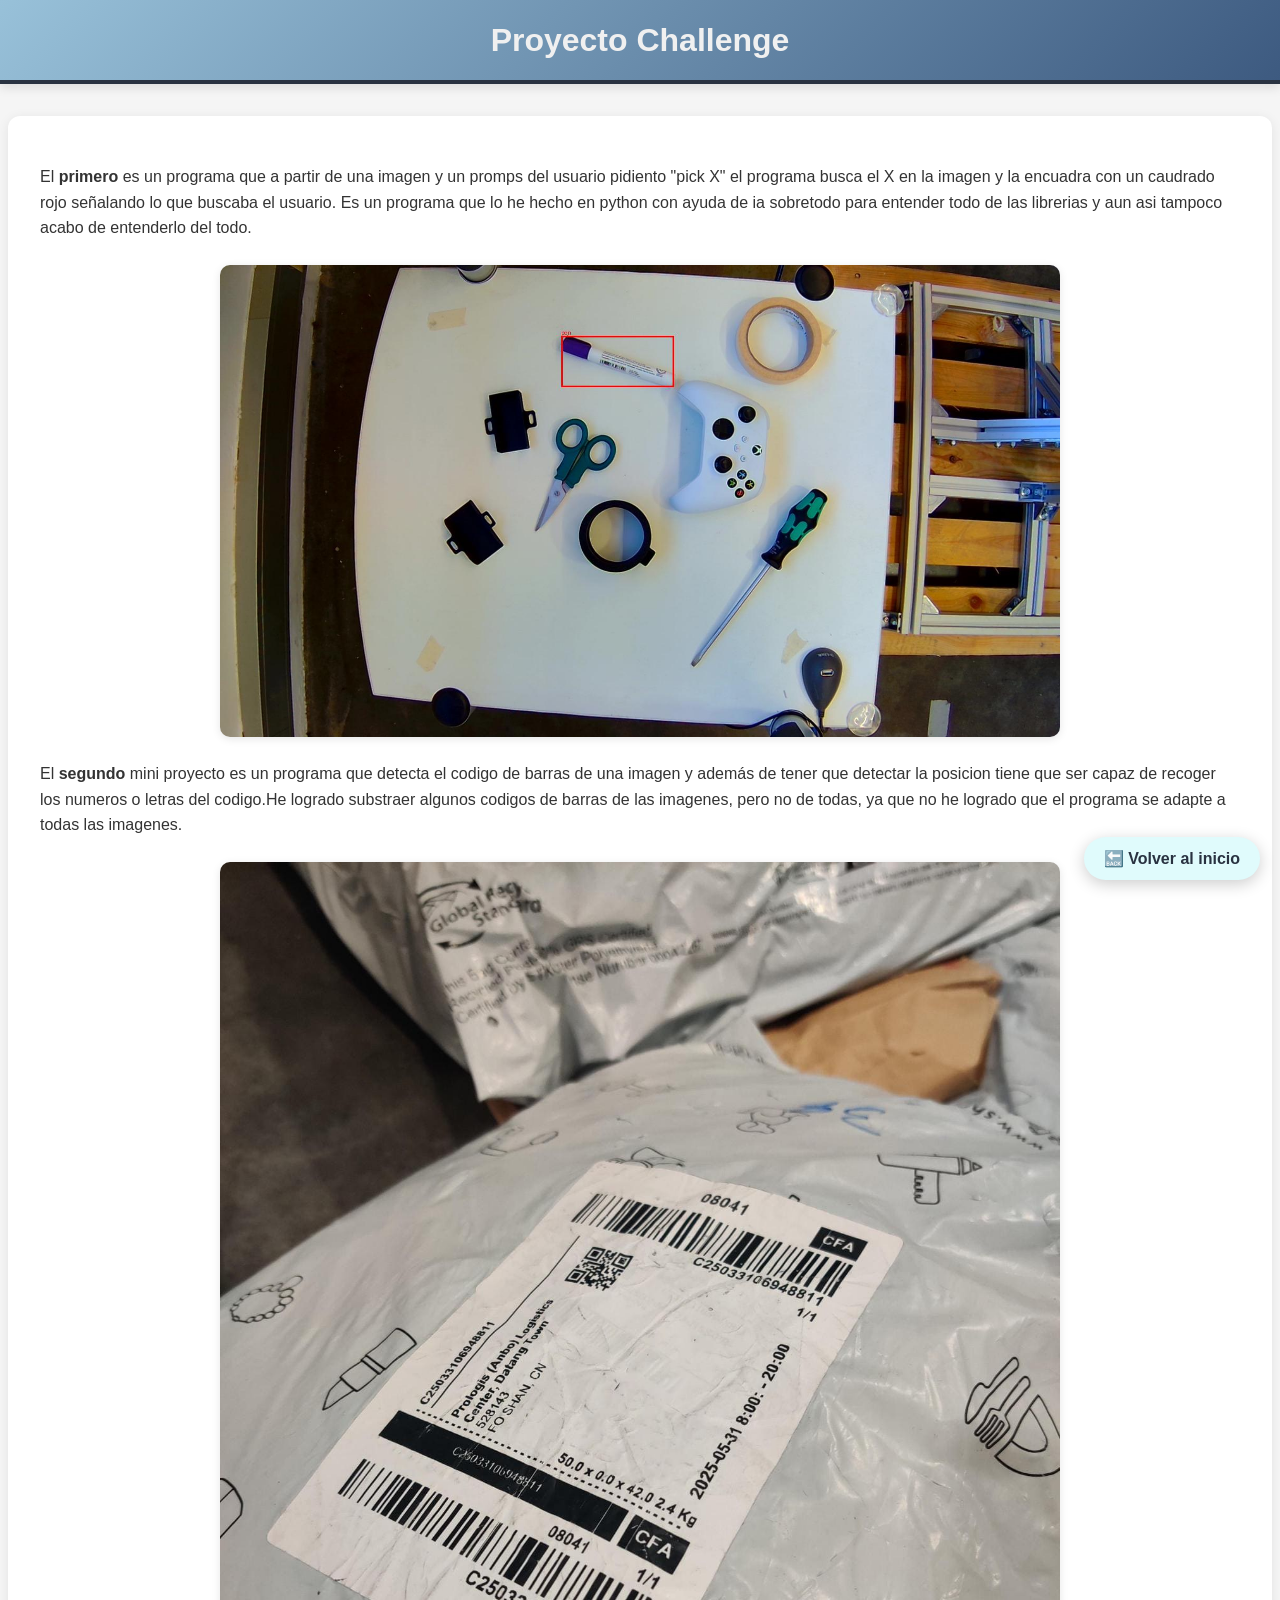
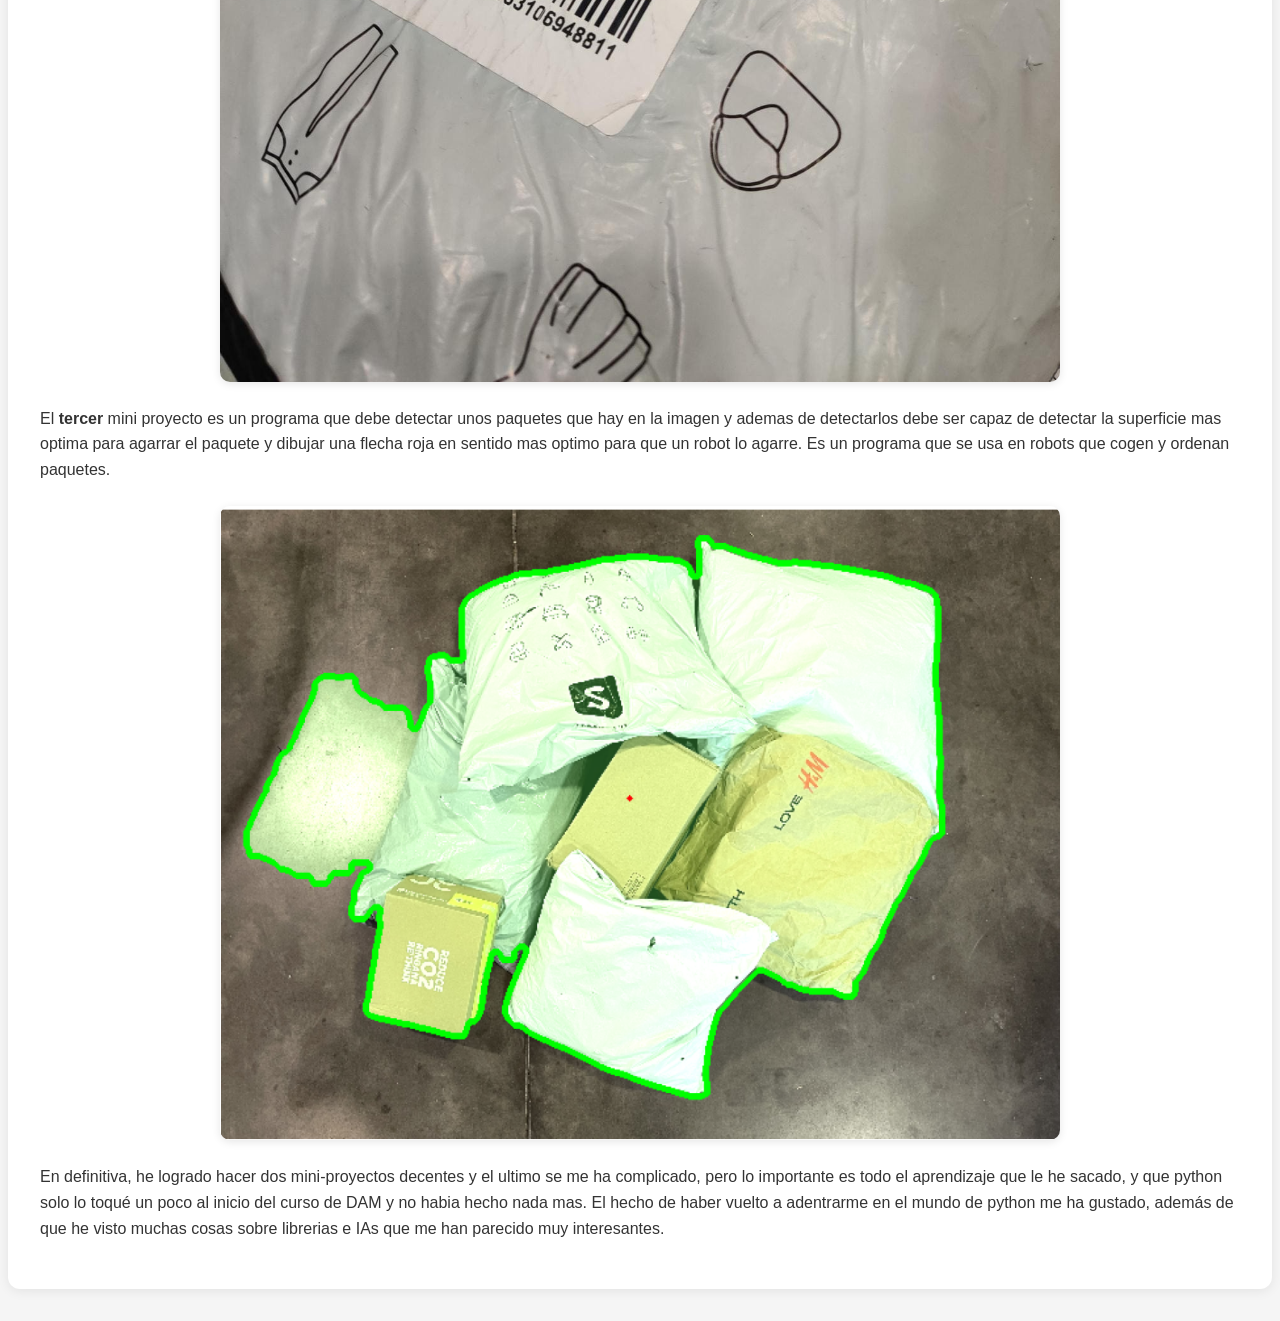
==== proyectoChallenge.html @ 7c4c59e0 "Actualizacion de estetica de headers, añadido el html del proyecto challenge con sus contenidos y ac" ====
<!DOCTYPE html>
<html lang="es">

<head>
  <meta charset="UTF-8" />
  <meta name="viewport" content="width=device-width, initial-scale=1.0" />
  <title>Proyecto Challenge</title>
  <style>
    body {
      font-family: 'Segoe UI', sans-serif;
      margin: 0;
      padding: 0;
      background-color: #f5f5f5;
      color: #333;
    }

    @keyframes colorCycle {
      0% {
        color: #ffffff;
      }

      25% {
        color: #fcbf49;
      }

      50% {
        color: #80ed99;
      }

      75% {
        color: #a29bfe;
      }

      100% {
        color: #ffffff;
      }
    }

    .header-sub {
      background: linear-gradient(135deg, #98c1d9, #3d5a80);
      padding: 2.5rem 2rem;
      position: relative;
      display: flex;
      justify-content: flex-end;
      align-items: center;
      color: #f0f0f0;
      border-bottom: 4px solid #293241;
      box-shadow: 0 4px 10px rgba(0, 0, 0, 0.1);
    }

    .header-title-wrapper {
      position: absolute;
      left: 50%;
      transform: translateX(-50%);
      text-align: center;
    }

    .header-sub h1 {
      margin: 0;
      font-size: 2rem;
      font-weight: 600;
      animation: colorCycle 6s infinite;
    }

    .content {
      max-width: 1200px;
      margin: 2rem auto;
      background-color: white;
      border-radius: 12px;
      box-shadow: 0 2px 12px rgba(0, 0, 0, 0.08);
      padding: 2rem;
      line-height: 1.6;
    }

    .img-wrapper {
      display: flex;
      justify-content: center;
      margin: 1.5rem 0;
    }

    img.project-img {
      max-width: 70%;
      height: auto;
      border-radius: 10px;
      box-shadow: 0 2px 8px rgba(0, 0, 0, 0.1);
      cursor: zoom-in;
      transition: transform 0.4s ease, box-shadow 0.3s ease;
    }

    img.project-img:hover {
      transform: scale(1.05);
      box-shadow: 0 8px 24px rgba(0, 0, 0, 0.2);
    }

    /* Modal para imagen ampliada */
    #imgModal {
      display: none;
      position: fixed;
      z-index: 9999;
      left: 0;
      top: 0;
      width: 100vw;
      height: 100vh;
      background: rgba(0, 0, 0, 0.8);
      justify-content: center;
      align-items: center;
    }

    #modalImg {
      max-width: 90vw;
      max-height: 90vh;
      border-radius: 12px;
      box-shadow: 0 4px 24px rgba(0, 0, 0, 0.5);
    }

    /* Botó flotant */
    .floating-button {
      position: fixed;
      bottom: 20px;
      right: 20px;
      background-color: #e0fbfc;
      color: #293241;
      padding: 0.75rem 1.25rem;
      border-radius: 50px;
      text-decoration: none;
      font-weight: bold;
      box-shadow: 0 4px 16px rgba(0, 0, 0, 0.2);
      transition: background-color 0.3s, transform 0.3s;
      z-index: 10000;
    }

    .floating-button:hover {
      background-color: #c2e1ec;
      transform: scale(1.05);
    }

    /* Per evitar que el header tingui també un botó duplicat */
    .header-sub a {
      display: none;
    }
  </style>
</head>

<body>

  <header class="header-sub">
    <div class="header-title-wrapper">
      <h1>Proyecto Challenge</h1>
    </div>
    <a href="index.html">Volver al inicio</a>
  </header>

  <div class="content">
    <p>
      El <strong>primero</strong> es un programa que a partir de una imagen y un promps del usuario pidiento "pick X" el programa busca el X en la imagen y la encuadra con un caudrado rojo señalando lo que buscaba el usuario.
      Es un programa que lo he hecho en python con ayuda de ia sobretodo para entender todo de las librerias y aun asi tampoco acabo de entenderlo del todo.
    </p>
    <div class="img-wrapper">
      <img class="project-img" src="img/findObject.jpg" alt="Output del proyecto Challenge mini1">
    </div>

    <p>
      El <strong>segundo</strong> mini proyecto es un programa que detecta el codigo de barras de una imagen y además de tener que detectar la posicion tiene 
      que ser capaz de recoger los numeros o letras del codigo.He logrado substraer algunos codigos de barras de las imagenes, 
      pero no de todas, ya que no he logrado que el programa se adapte a todas las imagenes.
    </p>
    <div class="img-wrapper">
      <img class="project-img" src="img/barcode_detection.jpg" alt="Output del proyecto Challenge mini2">
    </div>

    <p>
      El <strong>tercer</strong> mini proyecto es un programa que debe detectar unos paquetes que hay en la imagen y ademas de detectarlos 
      debe ser capaz de detectar la superficie mas optima para agarrar el paquete y dibujar una flecha roja en sentido mas optimo para que 
      un robot lo agarre. Es un programa que se usa en robots que cogen y ordenan paquetes.
    </p>
    <div class="img-wrapper">
      <img class="project-img" src="img/packages_detect.png" alt="Output del proyecto Challenge mini3">
    </div>

    <p>
      En definitiva, he logrado hacer dos mini-proyectos decentes y el ultimo se me ha complicado, pero lo importante es todo el aprendizaje que le he sacado,
      y que python solo lo toqué un poco al inicio del curso de DAM y no habia hecho nada mas. El hecho de haber vuelto a adentrarme en el mundo de python me ha
      gustado, además de que he visto muchas cosas sobre librerias e IAs que me han parecido muy interesantes.
    </p>
  </div>

  <!-- Botó flotant -->
  <a href="index.html" class="floating-button">🔙 Volver al inicio</a>

  <!-- Modal para imagen ampliada -->
  <div id="imgModal">
    <img id="modalImg" src="" alt="Imagen ampliada">
  </div>

  <script>
    const imgs = document.querySelectorAll('.project-img');
    const imgModal = document.getElementById('imgModal');
    const modalImg = document.getElementById('modalImg');

    imgs.forEach(img => {
      img.addEventListener('click', () => {
        modalImg.src = img.src;
        imgModal.style.display = 'flex';
        document.body.style.overflow = 'hidden';
      });
    });

    imgModal.addEventListener('click', () => {
      imgModal.style.display = 'none';
      document.body.style.overflow = '';
    });

    document.addEventListener('keydown', (e) => {
      if (e.key === 'Escape' && imgModal.style.display === 'flex') {
        imgModal.style.display = 'none';
        document.body.style.overflow = '';
      }
    });
  </script>

</body>
</html>
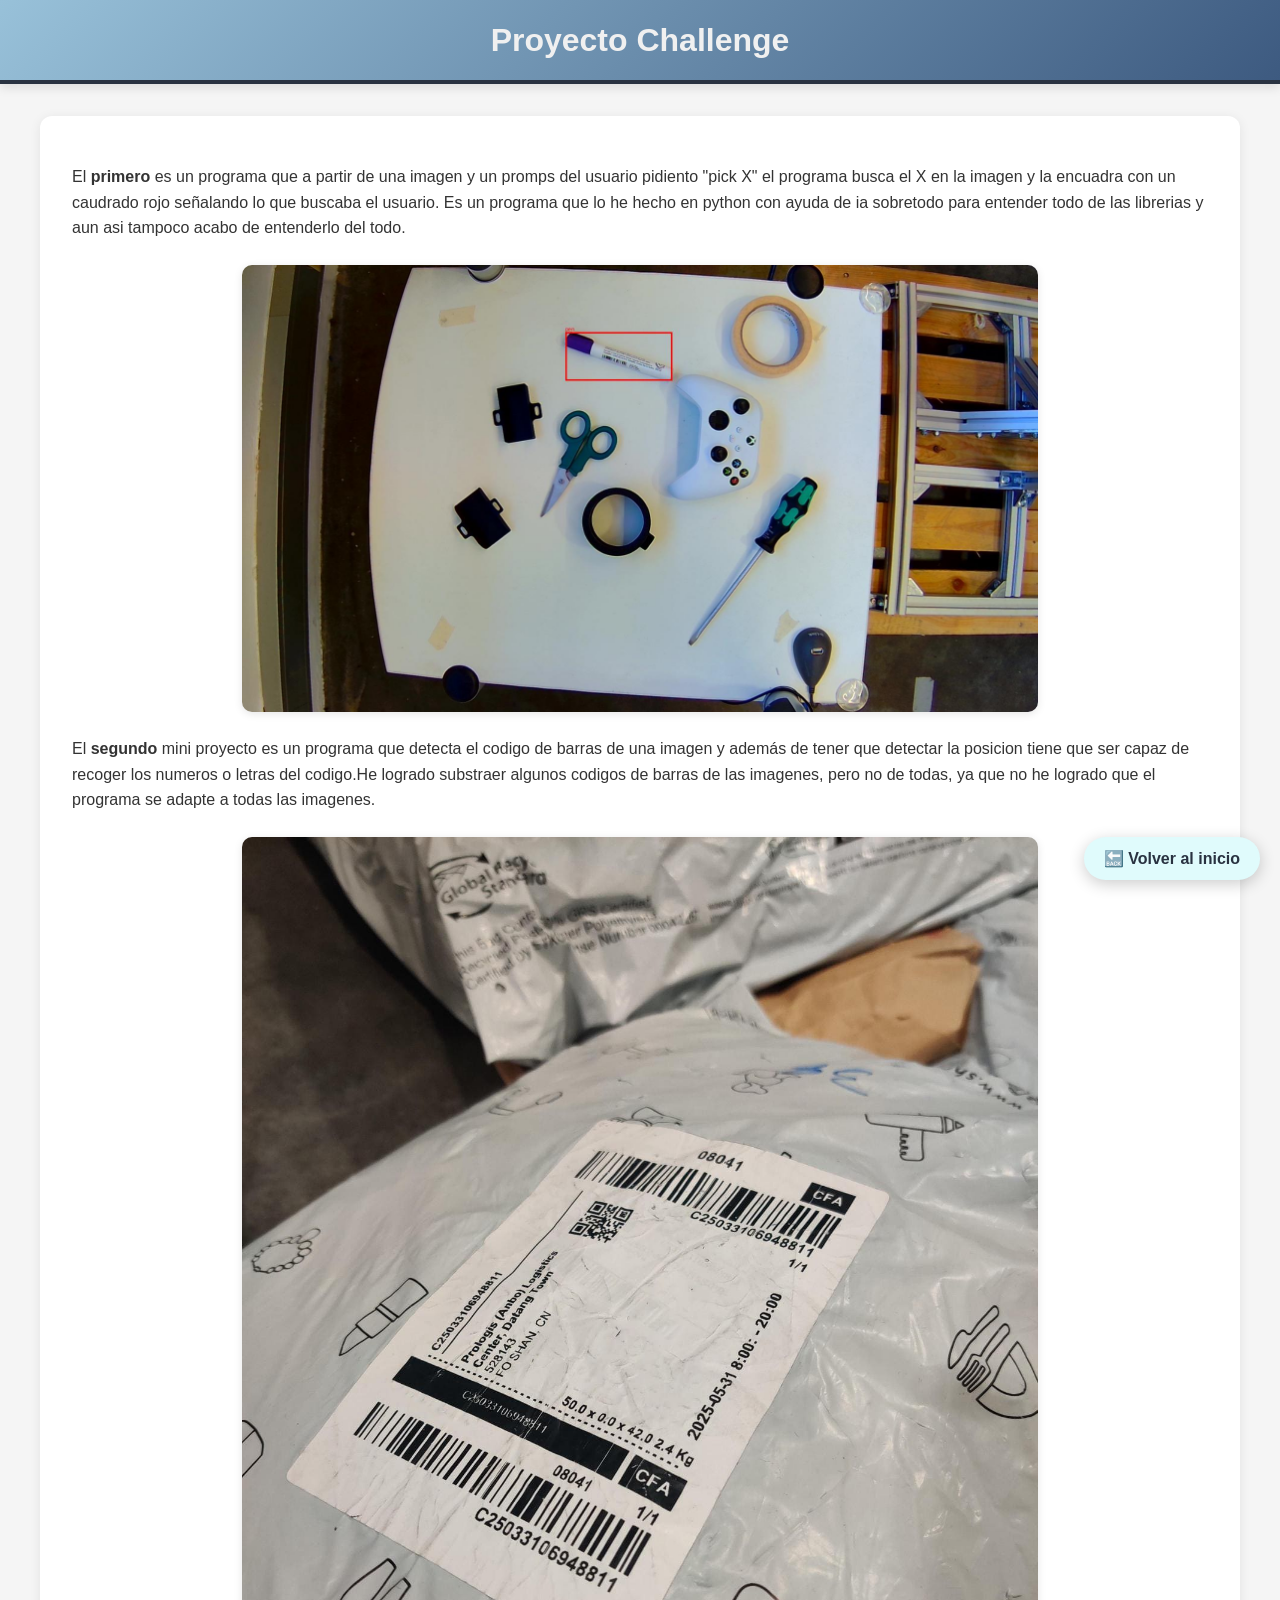
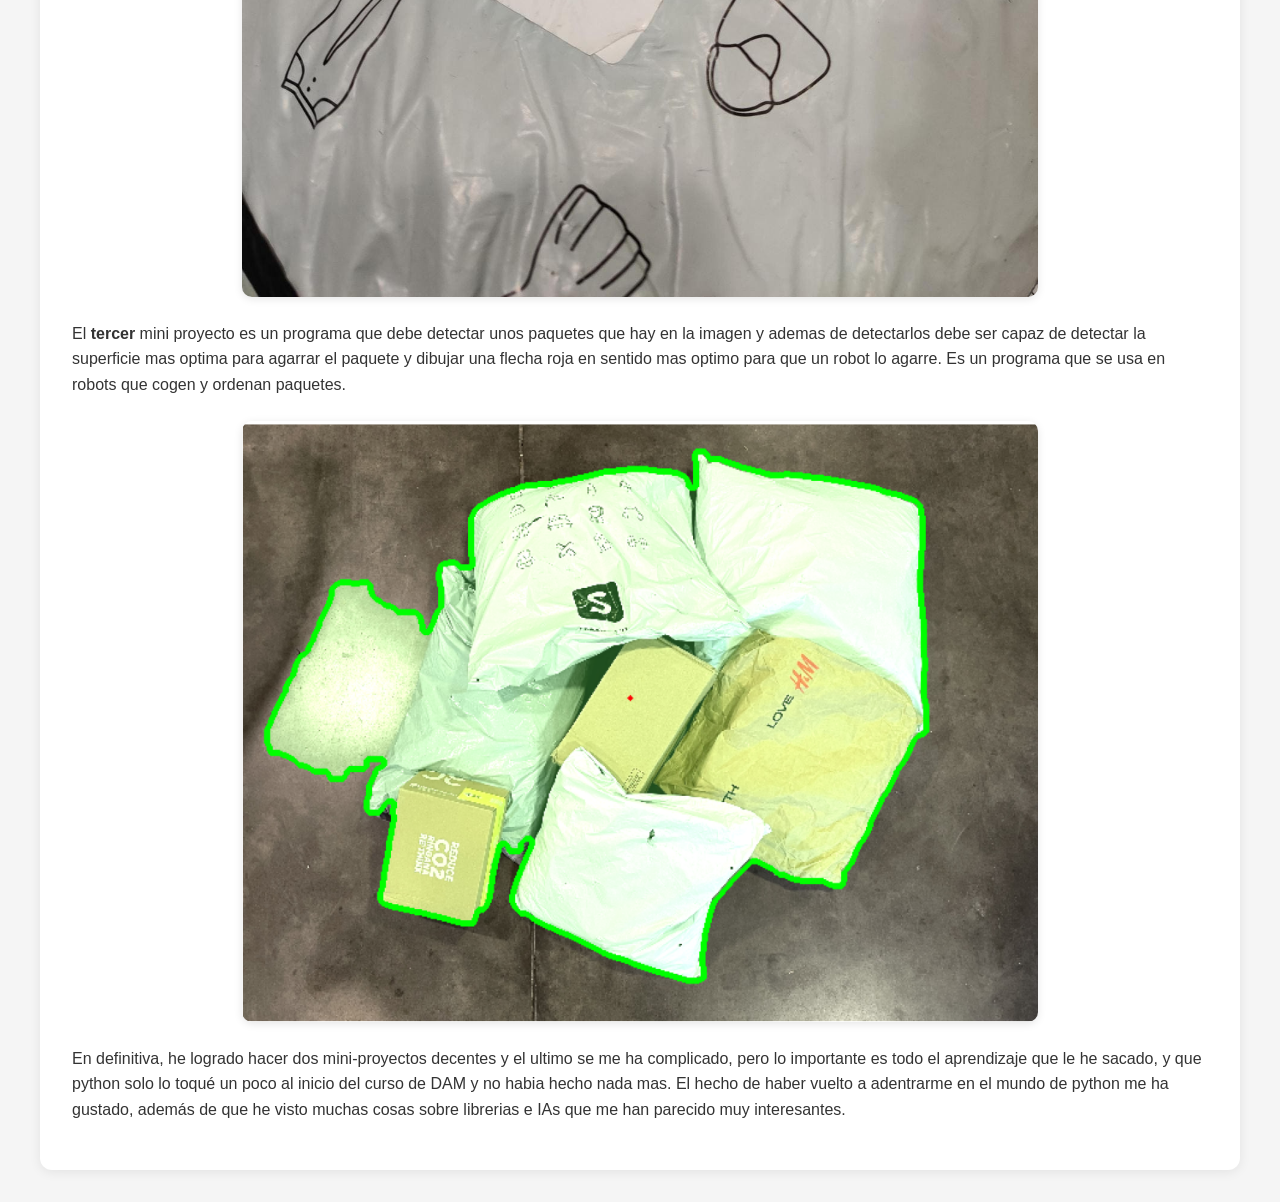
==== commit 954d82db: "mejoras y cambiadn orecursos a Blogs y haciendo Blog de hoy :P" ====
--- a/proyectoChallenge.html
+++ b/proyectoChallenge.html
@@ -5,140 +5,7 @@
   <meta charset="UTF-8" />
   <meta name="viewport" content="width=device-width, initial-scale=1.0" />
   <title>Proyecto Challenge</title>
-  <style>
-    body {
-      font-family: 'Segoe UI', sans-serif;
-      margin: 0;
-      padding: 0;
-      background-color: #f5f5f5;
-      color: #333;
-    }
-
-    @keyframes colorCycle {
-      0% {
-        color: #ffffff;
-      }
-
-      25% {
-        color: #fcbf49;
-      }
-
-      50% {
-        color: #80ed99;
-      }
-
-      75% {
-        color: #a29bfe;
-      }
-
-      100% {
-        color: #ffffff;
-      }
-    }
-
-    .header-sub {
-      background: linear-gradient(135deg, #98c1d9, #3d5a80);
-      padding: 2.5rem 2rem;
-      position: relative;
-      display: flex;
-      justify-content: flex-end;
-      align-items: center;
-      color: #f0f0f0;
-      border-bottom: 4px solid #293241;
-      box-shadow: 0 4px 10px rgba(0, 0, 0, 0.1);
-    }
-
-    .header-title-wrapper {
-      position: absolute;
-      left: 50%;
-      transform: translateX(-50%);
-      text-align: center;
-    }
-
-    .header-sub h1 {
-      margin: 0;
-      font-size: 2rem;
-      font-weight: 600;
-      animation: colorCycle 6s infinite;
-    }
-
-    .content {
-      max-width: 1200px;
-      margin: 2rem auto;
-      background-color: white;
-      border-radius: 12px;
-      box-shadow: 0 2px 12px rgba(0, 0, 0, 0.08);
-      padding: 2rem;
-      line-height: 1.6;
-    }
-
-    .img-wrapper {
-      display: flex;
-      justify-content: center;
-      margin: 1.5rem 0;
-    }
-
-    img.project-img {
-      max-width: 70%;
-      height: auto;
-      border-radius: 10px;
-      box-shadow: 0 2px 8px rgba(0, 0, 0, 0.1);
-      cursor: zoom-in;
-      transition: transform 0.4s ease, box-shadow 0.3s ease;
-    }
-
-    img.project-img:hover {
-      transform: scale(1.05);
-      box-shadow: 0 8px 24px rgba(0, 0, 0, 0.2);
-    }
-
-    /* Modal para imagen ampliada */
-    #imgModal {
-      display: none;
-      position: fixed;
-      z-index: 9999;
-      left: 0;
-      top: 0;
-      width: 100vw;
-      height: 100vh;
-      background: rgba(0, 0, 0, 0.8);
-      justify-content: center;
-      align-items: center;
-    }
-
-    #modalImg {
-      max-width: 90vw;
-      max-height: 90vh;
-      border-radius: 12px;
-      box-shadow: 0 4px 24px rgba(0, 0, 0, 0.5);
-    }
-
-    /* Botó flotant */
-    .floating-button {
-      position: fixed;
-      bottom: 20px;
-      right: 20px;
-      background-color: #e0fbfc;
-      color: #293241;
-      padding: 0.75rem 1.25rem;
-      border-radius: 50px;
-      text-decoration: none;
-      font-weight: bold;
-      box-shadow: 0 4px 16px rgba(0, 0, 0, 0.2);
-      transition: background-color 0.3s, transform 0.3s;
-      z-index: 10000;
-    }
-
-    .floating-button:hover {
-      background-color: #c2e1ec;
-      transform: scale(1.05);
-    }
-
-    /* Per evitar que el header tingui també un botó duplicat */
-    .header-sub a {
-      display: none;
-    }
-  </style>
+  <link rel="stylesheet" href="css/style.css" />
 </head>
 
 <body>
@@ -192,31 +59,7 @@
     <img id="modalImg" src="" alt="Imagen ampliada">
   </div>
 
-  <script>
-    const imgs = document.querySelectorAll('.project-img');
-    const imgModal = document.getElementById('imgModal');
-    const modalImg = document.getElementById('modalImg');
-
-    imgs.forEach(img => {
-      img.addEventListener('click', () => {
-        modalImg.src = img.src;
-        imgModal.style.display = 'flex';
-        document.body.style.overflow = 'hidden';
-      });
-    });
-
-    imgModal.addEventListener('click', () => {
-      imgModal.style.display = 'none';
-      document.body.style.overflow = '';
-    });
-
-    document.addEventListener('keydown', (e) => {
-      if (e.key === 'Escape' && imgModal.style.display === 'flex') {
-        imgModal.style.display = 'none';
-        document.body.style.overflow = '';
-      }
-    });
-  </script>
+  <script src="js/main.js"></script>
 
 </body>
 </html>
--- a/css/style.css
+++ b/css/style.css
@@ -0,0 +1,358 @@
+/* Base */
+* {
+    scroll-behavior: smooth;
+    box-sizing: border-box;
+}
+
+body {
+    font-family: 'Segoe UI', sans-serif;
+    margin: 0;
+    padding: 0;
+    background-color: #f5f5f5;
+    color: #333;
+}
+
+/* Animations */
+@keyframes colorCycle {
+    0% { color: #ffffff; }
+    25% { color: #fcbf49; }
+    50% { color: #80ed99; }
+    75% { color: #a29bfe; }
+    100% { color: #ffffff; }
+}
+
+@keyframes typing {
+    from { width: 0; }
+    to { width: 63ch; }
+}
+
+@keyframes blink-caret {
+    0%, 100% { border-color: white; }
+    50% { border-color: transparent; }
+}
+
+/* Index components */
+header {
+    background: linear-gradient(135deg, #6fb2d6, #234b83);
+    color: white;
+    padding: 3rem 1rem 2rem;
+    text-align: center;
+    position: relative;
+}
+
+header h1 {
+    font-size: 2.8rem;
+    animation: colorCycle 6s infinite;
+}
+
+#subtitulo {
+    display: inline-block;
+    font-size: 1.2rem;
+    margin-top: 0.5rem;
+    color: white;
+    white-space: nowrap;
+    overflow: hidden;
+    border-right: 2px solid white;
+    width: 0;
+    animation: typing 4s steps(83, end) forwards, blink-caret 0.75s step-end infinite;
+    animation-delay: 0s, 4s;
+    animation-fill-mode: forwards, none;
+}
+
+nav {
+    display: flex;
+    justify-content: center;
+    align-items: center;
+    gap: 2rem;
+    padding: 1rem 2rem;
+    position: sticky;
+    top: 0;
+    z-index: 1000;
+    background: rgba(255, 255, 255, 0.85); /* Glassmorphism */
+    backdrop-filter: blur(12px);
+    -webkit-backdrop-filter: blur(12px);
+    box-shadow: 0 4px 15px rgba(0, 0, 0, 0.05);
+    border-bottom: 1px solid rgba(255, 255, 255, 0.4);
+    transition: all 0.3s ease;
+}
+
+nav a {
+    text-decoration: none;
+    color: #2b2d42;
+    font-weight: 600;
+    font-size: 1.05rem;
+    padding: 0.5rem 1rem;
+    border-radius: 8px;
+    transition: all 0.3s cubic-bezier(0.25, 0.8, 0.25, 1);
+    position: relative;
+}
+
+nav a::after {
+    content: '';
+    position: absolute;
+    width: 0;
+    height: 3px;
+    bottom: -2px;
+    left: 50%;
+    background-color: #6fb2d6;
+    transition: all 0.3s cubic-bezier(0.25, 0.8, 0.25, 1);
+    transform: translateX(-50%);
+    border-radius: 2px;
+}
+
+nav a:hover {
+    color: #234b83;
+    background: rgba(111, 178, 214, 0.1);
+}
+
+nav a:hover::after {
+    width: 80%;
+}
+
+@media (max-width: 600px) {
+    nav {
+        gap: 0.5rem;
+        padding: 0.8rem 1rem;
+        flex-wrap: wrap;
+    }
+    nav a {
+        font-size: 0.95rem;
+        padding: 0.4rem 0.6rem;
+    }
+}
+
+main section {
+    max-width: 900px;
+    margin: 4rem auto;
+    padding: 2rem;
+    background-color: white;
+    border-radius: 8px;
+    box-shadow: 0 2px 10px rgba(0, 0, 0, 0.1);
+    margin-bottom: 2rem;
+    scroll-margin-top: 60px;
+}
+
+h2 {
+    color: #2b2d42;
+}
+
+footer {
+    text-align: center;
+    padding: 1rem;
+    background-color: #2b2d42;
+    color: white;
+}
+
+#contacto a {
+    display: flex;
+    align-items: center;
+    gap: 0.5rem;
+    padding: 0.6rem 1rem;
+    border-radius: 8px;
+    color: white;
+    text-decoration: none;
+    transition: background-color 0.3s ease, box-shadow 0.3s ease, transform 0.2s ease;
+}
+
+#contacto a[href^="mailto"] { background-color: #e63946; }
+#contacto a[href*="linkedin.com"] { background-color: #0077b5; }
+#contacto a[href*="github.com"] { background-color: #333; }
+
+#contacto a[href^="mailto"]:hover {
+    background-color: #c62828;
+    box-shadow: 0 4px 12px rgba(198, 40, 40, 0.6);
+    transform: scale(1.05);
+}
+#contacto a[href*="linkedin.com"]:hover {
+    background-color: #005582;
+    box-shadow: 0 4px 12px rgba(0, 85, 130, 0.6);
+    transform: scale(1.05);
+}
+#contacto a[href*="github.com"]:hover {
+    background-color: #1a1a1a;
+    box-shadow: 0 4px 12px rgba(26, 26, 26, 0.6);
+    transform: scale(1.05);
+}
+
+.fade-in-section {
+    opacity: 0;
+    transform: translateY(20px);
+    transition: opacity 0.8s ease-out, transform 0.8s ease-out;
+}
+.fade-in-section.visible {
+    opacity: 1;
+    transform: none;
+}
+
+#scrollTopBtn {
+    position: fixed;
+    bottom: 30px;
+    right: 30px;
+    background-color: #2b2d42;
+    color: white;
+    border: none;
+    padding: 10px 14px;
+    font-size: 20px;
+    border-radius: 50%;
+    cursor: pointer;
+    display: none;
+    z-index: 999;
+    box-shadow: 0 2px 6px rgba(0, 0, 0, 0.3);
+}
+
+#scrollTopBtn:hover {
+    background-color: #1e1f32;
+}
+
+/* Project cards */
+.projects-container {
+    display: flex;
+    overflow-x: auto;
+    scroll-snap-type: x mandatory;
+    gap: 1rem;
+    padding: 1rem 0;
+}
+
+.project-card {
+    flex: 0 0 auto;
+    scroll-snap-align: start;
+    width: 250px;
+    background-color: #fff;
+    border-radius: 10px;
+    box-shadow: 0 4px 8px rgba(0, 0, 0, 0.1);
+    transition: transform 0.3s;
+    cursor: pointer;
+    text-align: center;
+    text-decoration: none;
+    color: inherit;
+}
+
+.project-card:hover {
+    transform: translateY(-5px);
+}
+
+.project-card img {
+    width: 100%;
+    height: 150px;
+    border-top-left-radius: 10px;
+    border-top-right-radius: 10px;
+    object-fit: cover;
+}
+
+.project-card h3 {
+    margin: 0.5rem 0 0;
+}
+
+.project-card p {
+    padding: 0 0.5rem 1rem;
+    font-size: 0.9rem;
+    color: #666;
+}
+
+@media (max-width: 600px) {
+    header h1 { font-size: 2rem; }
+    #subtitulo { font-size: 1rem; }
+}
+
+/* Proyecto Challenge components */
+.header-sub {
+    background: linear-gradient(135deg, #98c1d9, #3d5a80);
+    padding: 2.5rem 2rem;
+    position: relative;
+    display: flex;
+    justify-content: flex-end;
+    align-items: center;
+    color: #f0f0f0;
+    border-bottom: 4px solid #293241;
+    box-shadow: 0 4px 10px rgba(0, 0, 0, 0.1);
+}
+
+.header-title-wrapper {
+    position: absolute;
+    left: 50%;
+    transform: translateX(-50%);
+    text-align: center;
+}
+
+.header-sub h1 {
+    margin: 0;
+    font-size: 2rem;
+    font-weight: 600;
+    animation: colorCycle 6s infinite;
+}
+
+.content {
+    max-width: 1200px;
+    margin: 2rem auto;
+    background-color: white;
+    border-radius: 12px;
+    box-shadow: 0 2px 12px rgba(0, 0, 0, 0.08);
+    padding: 2rem;
+    line-height: 1.6;
+}
+
+.img-wrapper {
+    display: flex;
+    justify-content: center;
+    margin: 1.5rem 0;
+}
+
+img.project-img {
+    max-width: 70%;
+    height: auto;
+    border-radius: 10px;
+    box-shadow: 0 2px 8px rgba(0, 0, 0, 0.1);
+    cursor: zoom-in;
+    transition: transform 0.4s ease, box-shadow 0.3s ease;
+}
+
+img.project-img:hover {
+    transform: scale(1.05);
+    box-shadow: 0 8px 24px rgba(0, 0, 0, 0.2);
+}
+
+/* Modal and Floating Button */
+#imgModal {
+    display: none;
+    position: fixed;
+    z-index: 9999;
+    left: 0;
+    top: 0;
+    width: 100vw;
+    height: 100vh;
+    background: rgba(0, 0, 0, 0.8);
+    justify-content: center;
+    align-items: center;
+}
+
+#modalImg {
+    max-width: 90vw;
+    max-height: 90vh;
+    border-radius: 12px;
+    box-shadow: 0 4px 24px rgba(0, 0, 0, 0.5);
+    object-fit: contain;
+}
+
+.floating-button {
+    position: fixed;
+    bottom: 20px;
+    right: 20px;
+    background-color: #e0fbfc;
+    color: #293241;
+    padding: 0.75rem 1.25rem;
+    border-radius: 50px;
+    text-decoration: none;
+    font-weight: bold;
+    box-shadow: 0 4px 16px rgba(0, 0, 0, 0.2);
+    transition: background-color 0.3s, transform 0.3s;
+    z-index: 10000;
+}
+
+.floating-button:hover {
+    background-color: #c2e1ec;
+    transform: scale(1.05);
+}
+
+.header-sub a {
+    display: none;
+}
